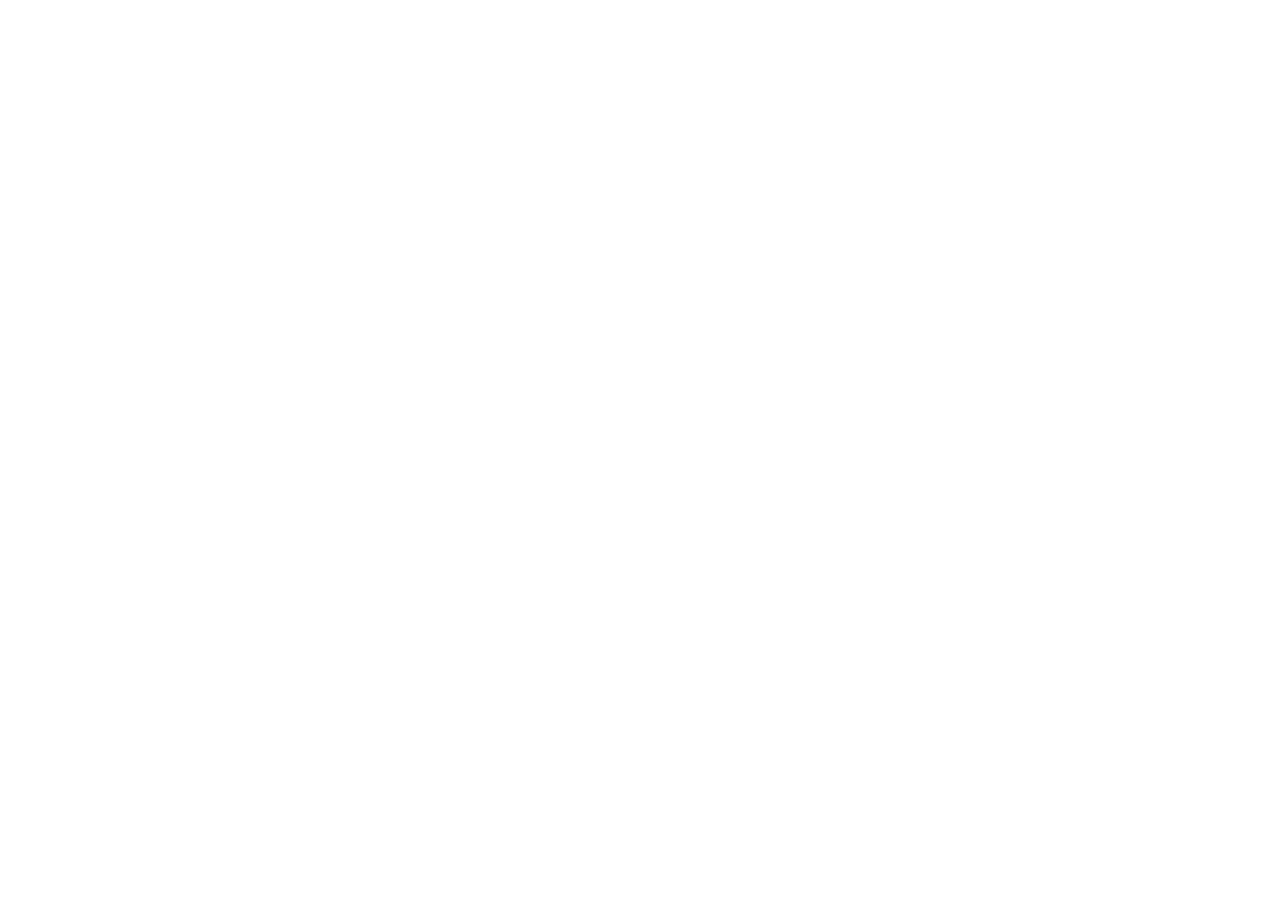
==== index.html @ e1b2fcd1 "Update index.html" ====
<!DOCTYPE html>
<html>
<head>
    <meta charset="UTF-8">
    <meta name="viewport" content="width=device-width, initial-scale=1.0">
    <title>Dédal des Couleurs - Galerie d'Art</title>
    <link rel="stylesheet" href="Code_CSS_DDC.css">
</head>
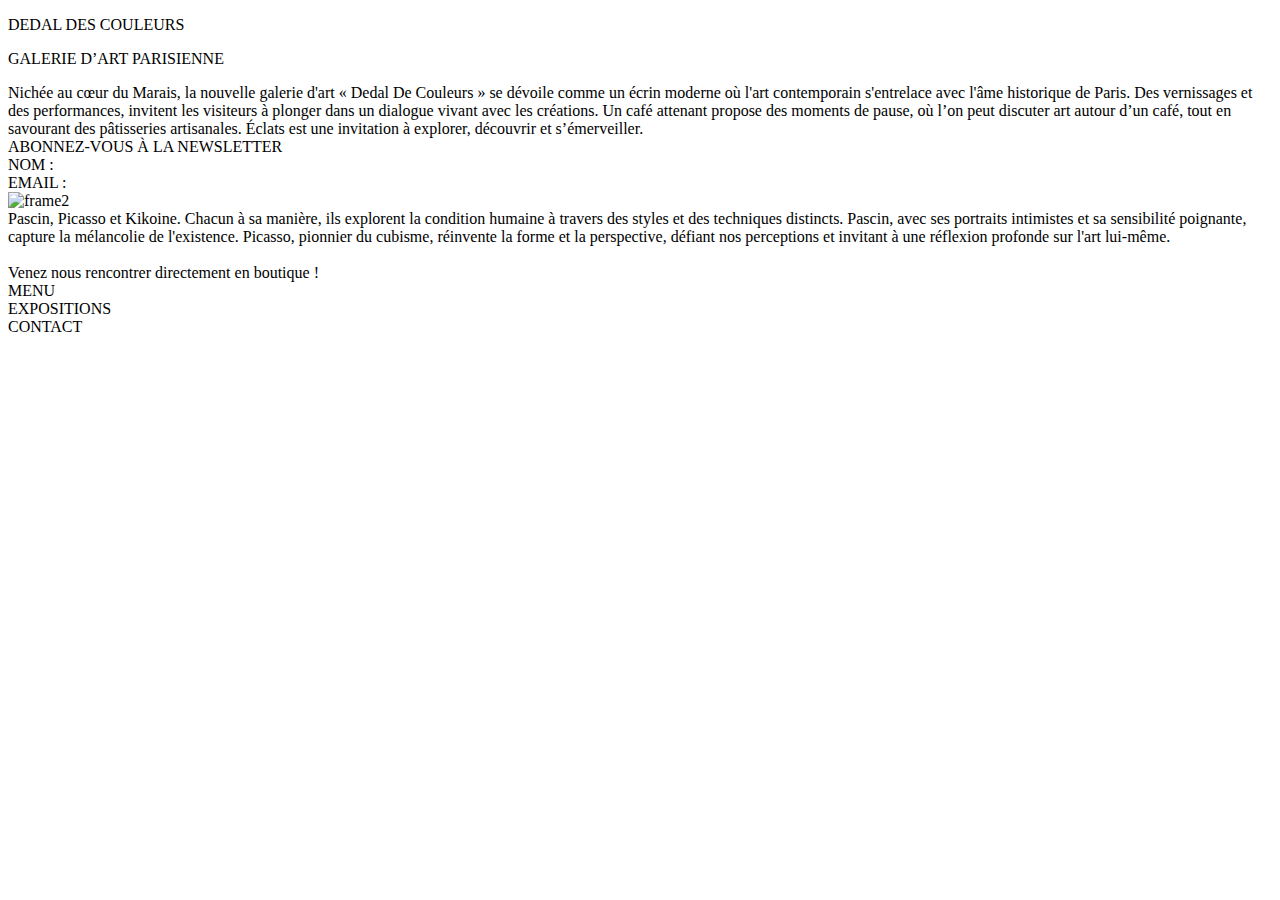
==== commit 97514ab6: "Update index.html" ====
--- a/index.html
+++ b/index.html
@@ -1,8 +1,49 @@
 <!DOCTYPE html>
 <html>
 <head>
-    <meta charset="UTF-8">
-    <meta name="viewport" content="width=device-width, initial-scale=1.0">
-    <title>Dédal des Couleurs - Galerie d'Art</title>
-    <link rel="stylesheet" href="Code_CSS_DDC.css">
+<meta charset="utf-8">
+<meta name="viewport" content="initial-scale=1, width=device-width">
+<link rel="stylesheet" href="./index.css" />
+<link rel="stylesheet" href="https://fonts.googleapis.com/css2?family=Jacques Francois:wght@400&display=swap" />
+<link rel="stylesheet" href="https://fonts.googleapis.com/css2?family=Otomanopee One:wght@400&display=swap" />
+<link rel="stylesheet" href="https://fonts.googleapis.com/css2?family=Inter:wght@400&display=swap" />
 </head>
+<body>
+<div class="macbook-air-1">
+<div class="macbook-air-1-inner">
+<div class="frame-child">
+</div>
+</div>
+<div class="dedal-des-couleurs-container">
+<p class="dedal-des-couleurs">DEDAL DES COULEURS </p>
+<p class="dedal-des-couleurs">GALERIE D’ART PARISIENNE</p>
+</div>
+<div class="niche-au-cur-du-marais-la-n-wrapper">
+<div class="niche-au-cur">Nichée au cœur du Marais, la nouvelle galerie d'art « Dedal De Couleurs » se dévoile comme un écrin moderne où l'art contemporain s'entrelace avec l'âme historique de Paris. Des vernissages et des performances, invitent les visiteurs à plonger dans un dialogue vivant avec les créations. Un café attenant propose des moments de pause, où l’on peut discuter art autour d’un café, tout en savourant des pâtisseries artisanales. Éclats est une invitation à explorer, découvrir et s’émerveiller.</div>
+</div>
+<div class="frame-parent">
+<div class="abonnez-vous-la-newsletter-wrapper">
+<div class="abonnez-vous-la">ABONNEZ-VOUS À LA NEWSLETTER </div>
+</div>
+<div class="frame-item">
+</div>
+<div class="frame-inner">
+</div>
+<div class="nom">NOM : </div>
+<div class="email">EMAIL :</div>
+</div>
+<img src="art galerie/Frame 2.jpg" alt="frame2">
+<img class="macbook-air-1-item" alt="" src="Frame 10.png">
+<img class="frame-icon" alt="" src="Frame 9.png">
+<img class="macbook-air-1-child1" alt="" src="Frame 8.png">
+<div class="pascin-picasso-et-kikoine-ch-wrapper">
+<div class="pascin-picasso-et">Pascin, Picasso et Kikoine. Chacun à sa manière, ils explorent la condition humaine à travers des styles et des techniques distincts. Pascin, avec ses portraits intimistes et sa sensibilité poignante, capture la mélancolie de l'existence. Picasso, pionnier du cubisme, réinvente la forme et la perspective, défiant nos perceptions et invitant à une réflexion profonde sur l'art lui-même.</div>
+</div>
+<img class="macbook-air-1-child2" alt="" src="Frame 12.png">
+<div class="venez-nous-rencontrer">Venez nous rencontrer directement en boutique !</div>
+<div class="menu">MENU </div>
+<div class="expositions">EXPOSITIONS</div>
+<div class="contact">CONTACT</div>
+</div>
+</body>
+</html>
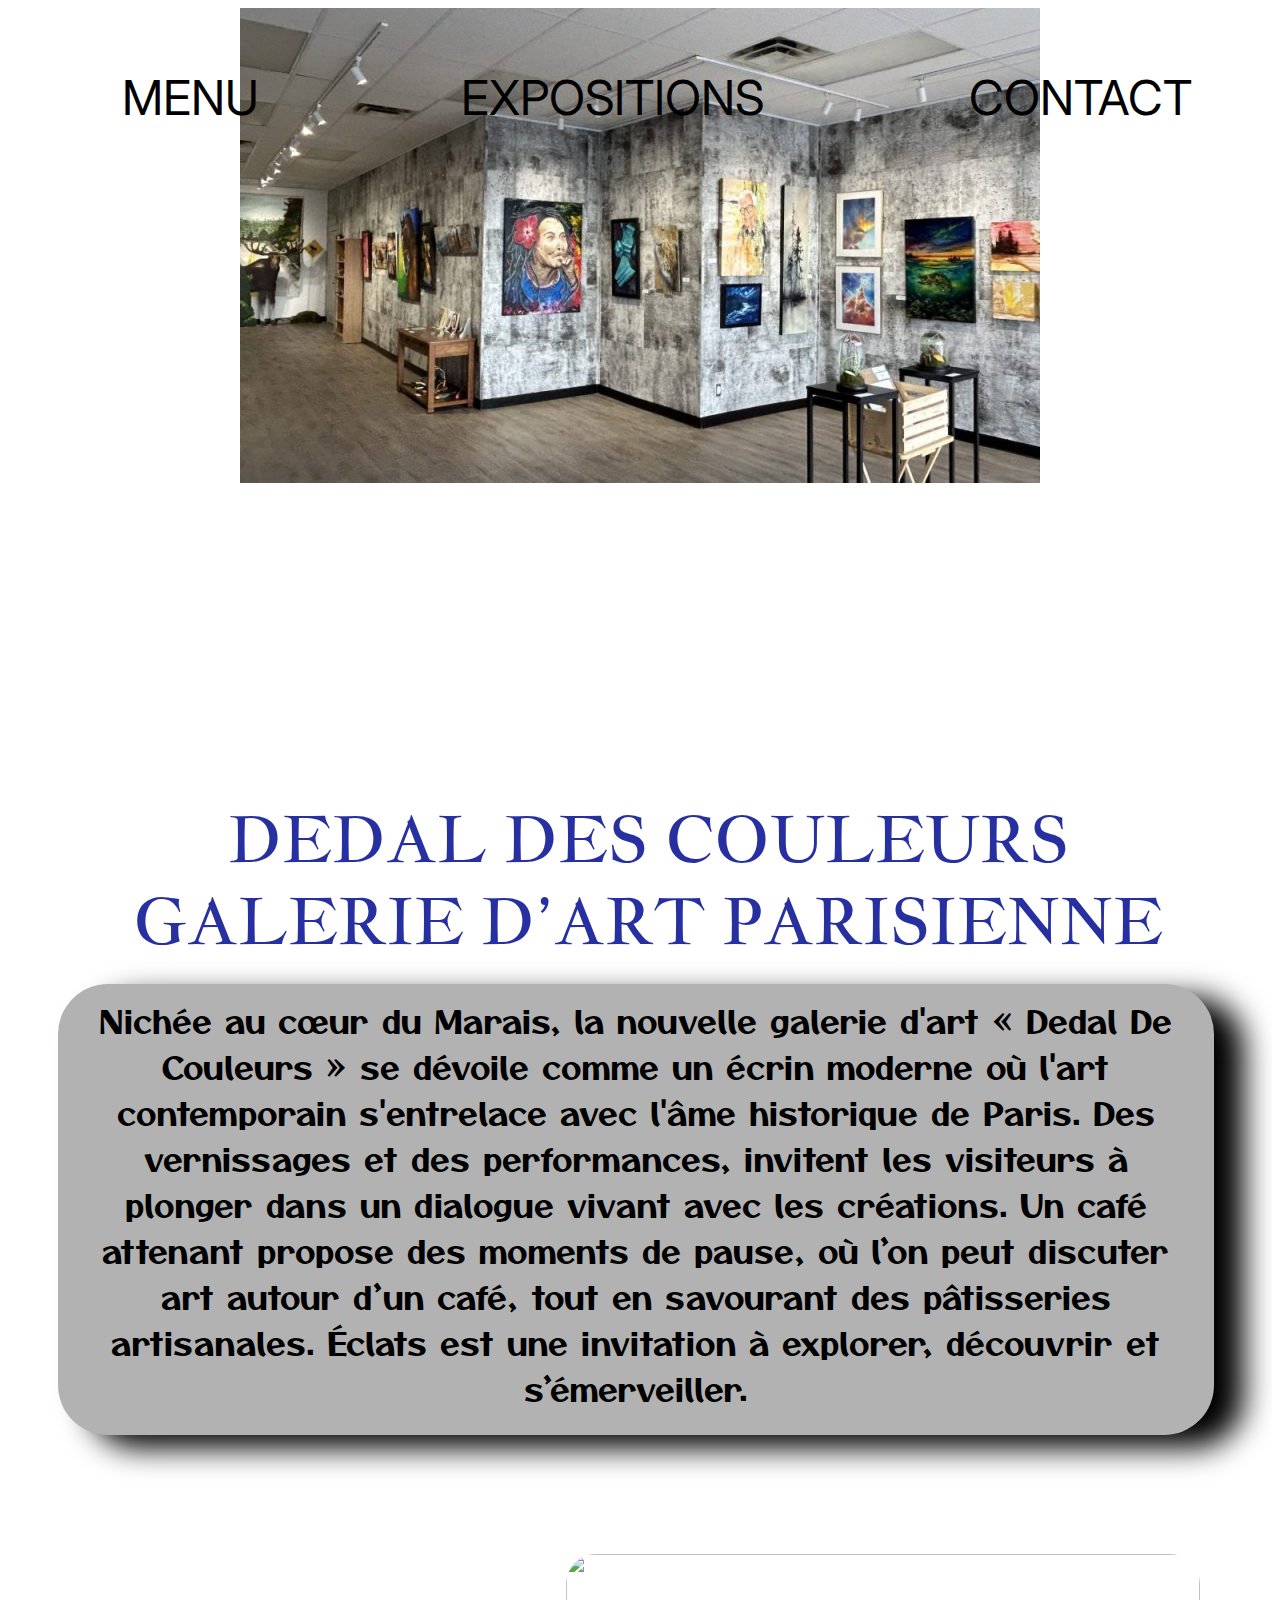
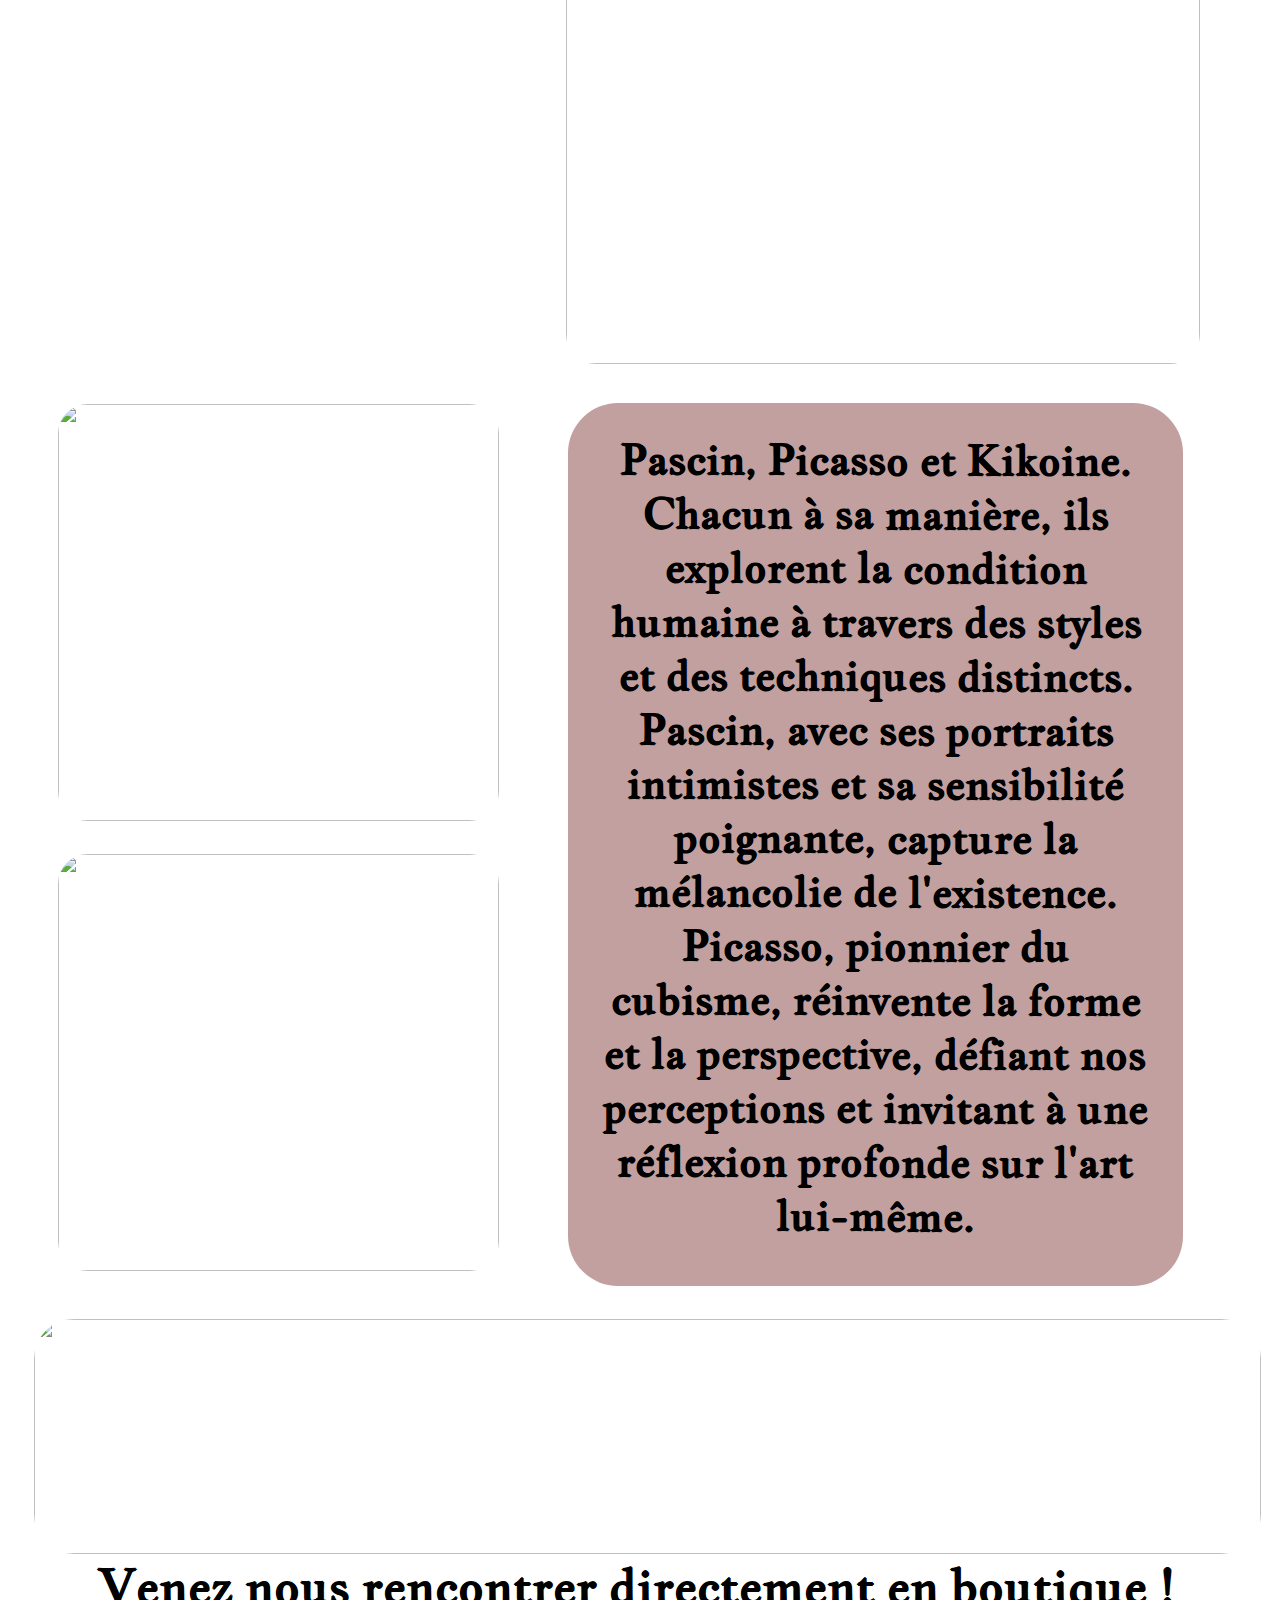
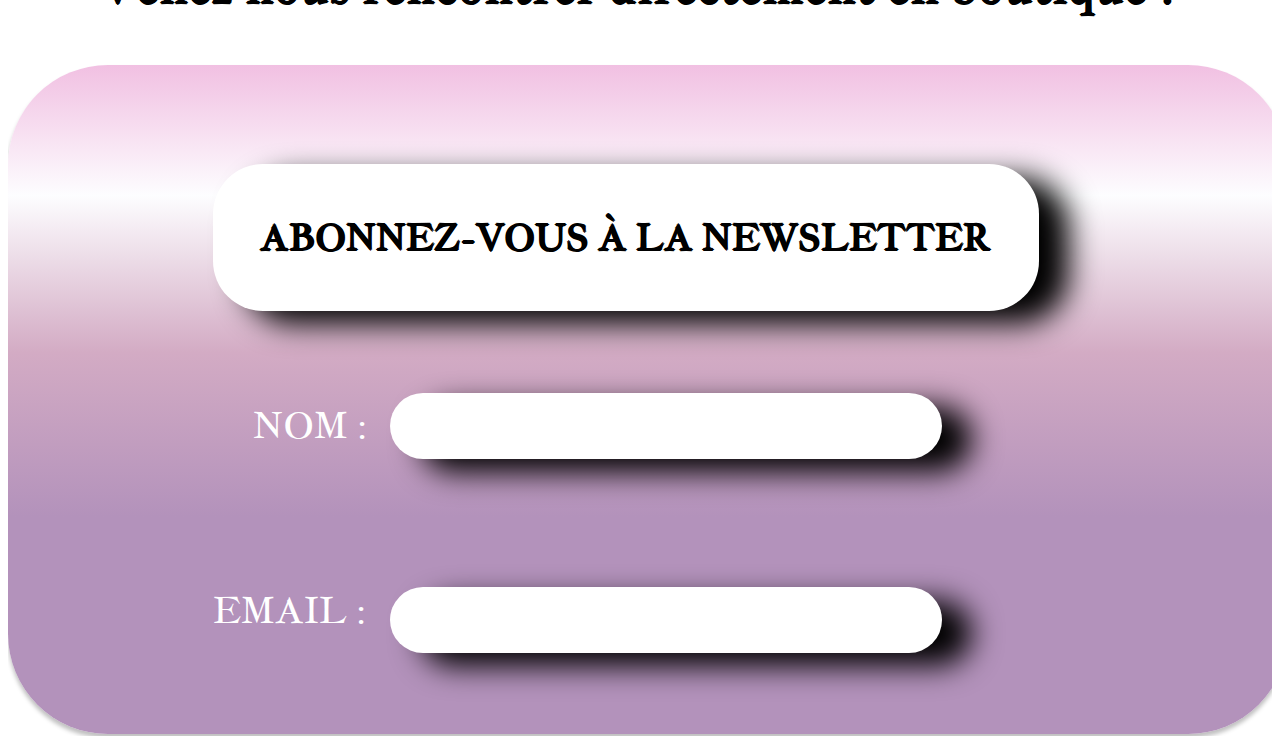
==== commit f5a428d4: "Add files via upload" ====
--- a/index.html
+++ b/index.html
@@ -1,49 +1,49 @@
-<!DOCTYPE html>
-<html>
-<head>
-<meta charset="utf-8">
-<meta name="viewport" content="initial-scale=1, width=device-width">
-<link rel="stylesheet" href="./index.css" />
-<link rel="stylesheet" href="https://fonts.googleapis.com/css2?family=Jacques Francois:wght@400&display=swap" />
-<link rel="stylesheet" href="https://fonts.googleapis.com/css2?family=Otomanopee One:wght@400&display=swap" />
-<link rel="stylesheet" href="https://fonts.googleapis.com/css2?family=Inter:wght@400&display=swap" />
-</head>
-<body>
-<div class="macbook-air-1">
-<div class="macbook-air-1-inner">
-<div class="frame-child">
-</div>
-</div>
-<div class="dedal-des-couleurs-container">
-<p class="dedal-des-couleurs">DEDAL DES COULEURS </p>
-<p class="dedal-des-couleurs">GALERIE D’ART PARISIENNE</p>
-</div>
-<div class="niche-au-cur-du-marais-la-n-wrapper">
-<div class="niche-au-cur">Nichée au cœur du Marais, la nouvelle galerie d'art « Dedal De Couleurs » se dévoile comme un écrin moderne où l'art contemporain s'entrelace avec l'âme historique de Paris. Des vernissages et des performances, invitent les visiteurs à plonger dans un dialogue vivant avec les créations. Un café attenant propose des moments de pause, où l’on peut discuter art autour d’un café, tout en savourant des pâtisseries artisanales. Éclats est une invitation à explorer, découvrir et s’émerveiller.</div>
-</div>
-<div class="frame-parent">
-<div class="abonnez-vous-la-newsletter-wrapper">
-<div class="abonnez-vous-la">ABONNEZ-VOUS À LA NEWSLETTER </div>
-</div>
-<div class="frame-item">
-</div>
-<div class="frame-inner">
-</div>
-<div class="nom">NOM : </div>
-<div class="email">EMAIL :</div>
-</div>
-<img src="art galerie/Frame 2.jpg" alt="frame2">
-<img class="macbook-air-1-item" alt="" src="Frame 10.png">
-<img class="frame-icon" alt="" src="Frame 9.png">
-<img class="macbook-air-1-child1" alt="" src="Frame 8.png">
-<div class="pascin-picasso-et-kikoine-ch-wrapper">
-<div class="pascin-picasso-et">Pascin, Picasso et Kikoine. Chacun à sa manière, ils explorent la condition humaine à travers des styles et des techniques distincts. Pascin, avec ses portraits intimistes et sa sensibilité poignante, capture la mélancolie de l'existence. Picasso, pionnier du cubisme, réinvente la forme et la perspective, défiant nos perceptions et invitant à une réflexion profonde sur l'art lui-même.</div>
-</div>
-<img class="macbook-air-1-child2" alt="" src="Frame 12.png">
-<div class="venez-nous-rencontrer">Venez nous rencontrer directement en boutique !</div>
-<div class="menu">MENU </div>
-<div class="expositions">EXPOSITIONS</div>
-<div class="contact">CONTACT</div>
-</div>
-</body>
-</html>
+<!DOCTYPE html>
+<html>
+<head>
+<meta charset="utf-8">
+<meta name="viewport" content="initial-scale=1, width=device-width">
+<link rel="stylesheet" href="./index.css" />
+<link rel="stylesheet" href="https://fonts.googleapis.com/css2?family=Jacques Francois:wght@400&display=swap" />
+<link rel="stylesheet" href="https://fonts.googleapis.com/css2?family=Otomanopee One:wght@400&display=swap" />
+<link rel="stylesheet" href="https://fonts.googleapis.com/css2?family=Inter:wght@400&display=swap" />
+</head>
+<body>
+<div class="macbook-air-1">
+<div class="macbook-air-1-inner">
+<div class="frame-child">
+</div>
+</div>
+<div class="dedal-des-couleurs-container">
+<p class="dedal-des-couleurs">DEDAL DES COULEURS </p>
+<p class="dedal-des-couleurs">GALERIE D’ART PARISIENNE</p>
+</div>
+<div class="niche-au-cur-du-marais-la-n-wrapper">
+<div class="niche-au-cur">Nichée au cœur du Marais, la nouvelle galerie d'art « Dedal De Couleurs » se dévoile comme un écrin moderne où l'art contemporain s'entrelace avec l'âme historique de Paris. Des vernissages et des performances, invitent les visiteurs à plonger dans un dialogue vivant avec les créations. Un café attenant propose des moments de pause, où l’on peut discuter art autour d’un café, tout en savourant des pâtisseries artisanales. Éclats est une invitation à explorer, découvrir et s’émerveiller.</div>
+</div>
+<div class="frame-parent">
+<div class="abonnez-vous-la-newsletter-wrapper">
+<div class="abonnez-vous-la">ABONNEZ-VOUS À LA NEWSLETTER </div>
+</div>
+<div class="frame-item">
+</div>
+<div class="frame-inner">
+</div>
+<div class="nom">NOM : </div>
+<div class="email">EMAIL :</div>
+</div>
+<img src="galerie/Frame 2.jpg" alt="frame2">
+<img class="macbook-air-1-item" alt="" src="Frame 10.png">
+<img class="frame-icon" alt="" src="Frame 9.png">
+<img class="macbook-air-1-child1" alt="" src="Frame 8.png">
+<div class="pascin-picasso-et-kikoine-ch-wrapper">
+<div class="pascin-picasso-et">Pascin, Picasso et Kikoine. Chacun à sa manière, ils explorent la condition humaine à travers des styles et des techniques distincts. Pascin, avec ses portraits intimistes et sa sensibilité poignante, capture la mélancolie de l'existence. Picasso, pionnier du cubisme, réinvente la forme et la perspective, défiant nos perceptions et invitant à une réflexion profonde sur l'art lui-même.</div>
+</div>
+<img class="macbook-air-1-child2" alt="" src="Frame 12.png">
+<div class="venez-nous-rencontrer">Venez nous rencontrer directement en boutique !</div>
+<div class="menu">MENU </div>
+<div class="expositions">EXPOSITIONS</div>
+<div class="contact">CONTACT</div>
+</div>
+</body>
+</html>--- a/index.css
+++ b/index.css
@@ -0,0 +1,226 @@
+.frame-child {
+  	position: absolute;
+  	top: 713px;
+  	left: 97px;
+  	background-color: #000;
+  	width: 1270px;
+  	height: 3179px;
+  	overflow: hidden;
+}
+.macbook-air-1-inner {
+  	position: absolute;
+  	top: 179px;
+  	left: -57px;
+  	width: 1337px;
+  	height: 597px;
+  	overflow: hidden;
+  	background-image: url('Frame 2');
+  	background-size: cover;
+  	background-repeat: no-repeat;
+  	background-position: top;
+}
+.dedal-des-couleurs {
+  	margin: 0;
+}
+.dedal-des-couleurs-container {
+  	position: absolute;
+  	top: 790px;
+  	left: 125px;
+  	font-size: 64px;
+  	color: rgba(15, 26, 151, 0.9);
+}
+.niche-au-cur {
+  	position: absolute;
+  	top: 13px;
+  	left: 33px;
+  	display: inline-block;
+  	width: 1089px;
+  	height: 426px;
+}
+.niche-au-cur-du-marais-la-n-wrapper {
+  	position: absolute;
+  	top: 976px;
+  	left: 50px;
+  	box-shadow: 30px 13px 30px #000;
+  	border-radius: 50px;
+  	background-color: #b2b2b2;
+  	width: 1156px;
+  	height: 451px;
+  	overflow: hidden;
+  	font-size: 32px;
+  	font-family: 'Otomanopee One';
+}
+.abonnez-vous-la {
+  	position: absolute;
+  	top: 50px;
+  	left: 47px;
+  	text-shadow: 1px 0 0 #000, 0 1px 0 #000, -1px 0 0 #000, 0 -1px 0 #000;
+}
+.abonnez-vous-la-newsletter-wrapper {
+  	position: absolute;
+  	top: 99px;
+  	left: 205px;
+  	box-shadow: 30px 13px 30px #000;
+  	border-radius: 50px;
+  	background-color: #fff;
+  	width: 826px;
+  	height: 147px;
+  	overflow: hidden;
+  	color: #000;
+}
+.frame-item {
+  	position: absolute;
+  	top: 328px;
+  	left: 382px;
+  	box-shadow: 30px 13px 30px #000;
+  	border-radius: 50px;
+  	background-color: #fff;
+  	width: 552px;
+  	height: 66px;
+  	overflow: hidden;
+}
+.frame-inner {
+  	position: absolute;
+  	top: 522px;
+  	left: 382px;
+  	box-shadow: 30px 13px 30px #000;
+  	border-radius: 50px;
+  	background-color: #fff;
+  	width: 552px;
+  	height: 66px;
+  	overflow: hidden;
+}
+.nom {
+  	position: absolute;
+  	top: 337px;
+  	left: 245px;
+}
+.email {
+  	position: absolute;
+  	top: 522px;
+  	left: 205px;
+}
+.frame-parent {
+  	position: absolute;
+  	top: 3257px;
+  	left: 0px;
+  	box-shadow: 0px 4px 4px rgba(0, 0, 0, 0.25);
+  	border-radius: 100px;
+  	background: linear-gradient(180deg, #f1c0e2, #fdfdff 19.5%, #d3abc4 43%, #b392bb 67.5%);
+  	width: 1280px;
+  	height: 669px;
+  	overflow: hidden;
+  	font-size: 36px;
+  	color: #fff;
+}
+.frame2 {
+  	position: absolute;
+  	top: 1546px;
+  	left: 50px;
+  	border-radius: 30px;
+  	width: 441px;
+  	height: 417px;
+  	overflow: hidden;
+  	object-fit: cover;
+}
+.macbook-air-1-item {
+  	position: absolute;
+  	top: 1546px;
+  	left: 558px;
+  	border-radius: 30px;
+  	width: 634px;
+  	height: 410px;
+  	overflow: hidden;
+  	object-fit: cover;
+}
+.frame-icon {
+  	position: absolute;
+  	top: 2446px;
+  	left: 50px;
+  	border-radius: 30px;
+  	width: 441px;
+  	height: 417px;
+  	overflow: hidden;
+  	object-fit: cover;
+}
+.macbook-air-1-child1 {
+  	position: absolute;
+  	top: 1996px;
+  	left: 50px;
+  	border-radius: 30px;
+  	width: 441px;
+  	height: 417px;
+  	overflow: hidden;
+  	object-fit: cover;
+}
+.pascin-picasso-et {
+  	position: absolute;
+  	top: 28.74px;
+  	left: 30.43px;
+  	display: inline-block;
+  	width: 557.1px;
+  	text-shadow: 1px 0 0 #000, 0 1px 0 #000, -1px 0 0 #000, 0 -1px 0 #000;
+  	transform:  rotate(0.1deg);
+  	transform-origin: 0 0;
+}
+.pascin-picasso-et-kikoine-ch-wrapper {
+  	position: absolute;
+  	top: 1995px;
+  	left: 560px;
+  	border-radius: 50px;
+  	background-color: #c2a0a0;
+  	width: 615px;
+  	height: 883px;
+  	overflow: hidden;
+  	font-size: 42px;
+}
+.macbook-air-1-child2 {
+  	position: absolute;
+  	top: 2911px;
+  	left: 26px;
+  	border-radius: 40px;
+  	width: 1227px;
+  	height: 235px;
+  	overflow: hidden;
+  	object-fit: cover;
+}
+.venez-nous-rencontrer {
+  	position: absolute;
+  	top: 3146px;
+  	left: 90px;
+  	text-shadow: 1px 0 0 #000, 0 1px 0 #000, -1px 0 0 #000, 0 -1px 0 #000;
+}
+.menu {
+  	position: absolute;
+  	top: 60px;
+  	left: 114px;
+  	font-family: Inter;
+  	text-align: left;
+  	display: inline-block;
+  	width: 152px;
+}
+.expositions {
+  	position: absolute;
+  	top: 60px;
+  	left: 453px;
+  	font-family: Inter;
+  	text-align: left;
+}
+.contact {
+  	position: absolute;
+  	top: 60px;
+  	left: 961px;
+  	font-family: Inter;
+  	text-align: left;
+}
+.macbook-air-1 {
+  	width: 100%;
+  	position: relative;
+  	background-color: #fff;
+  	height: 3928px;
+  	overflow: hidden;
+  	text-align: center;
+  	font-size: 48px;
+  	color: #000;
+  	font-family: 'Jacques Francois';
+}
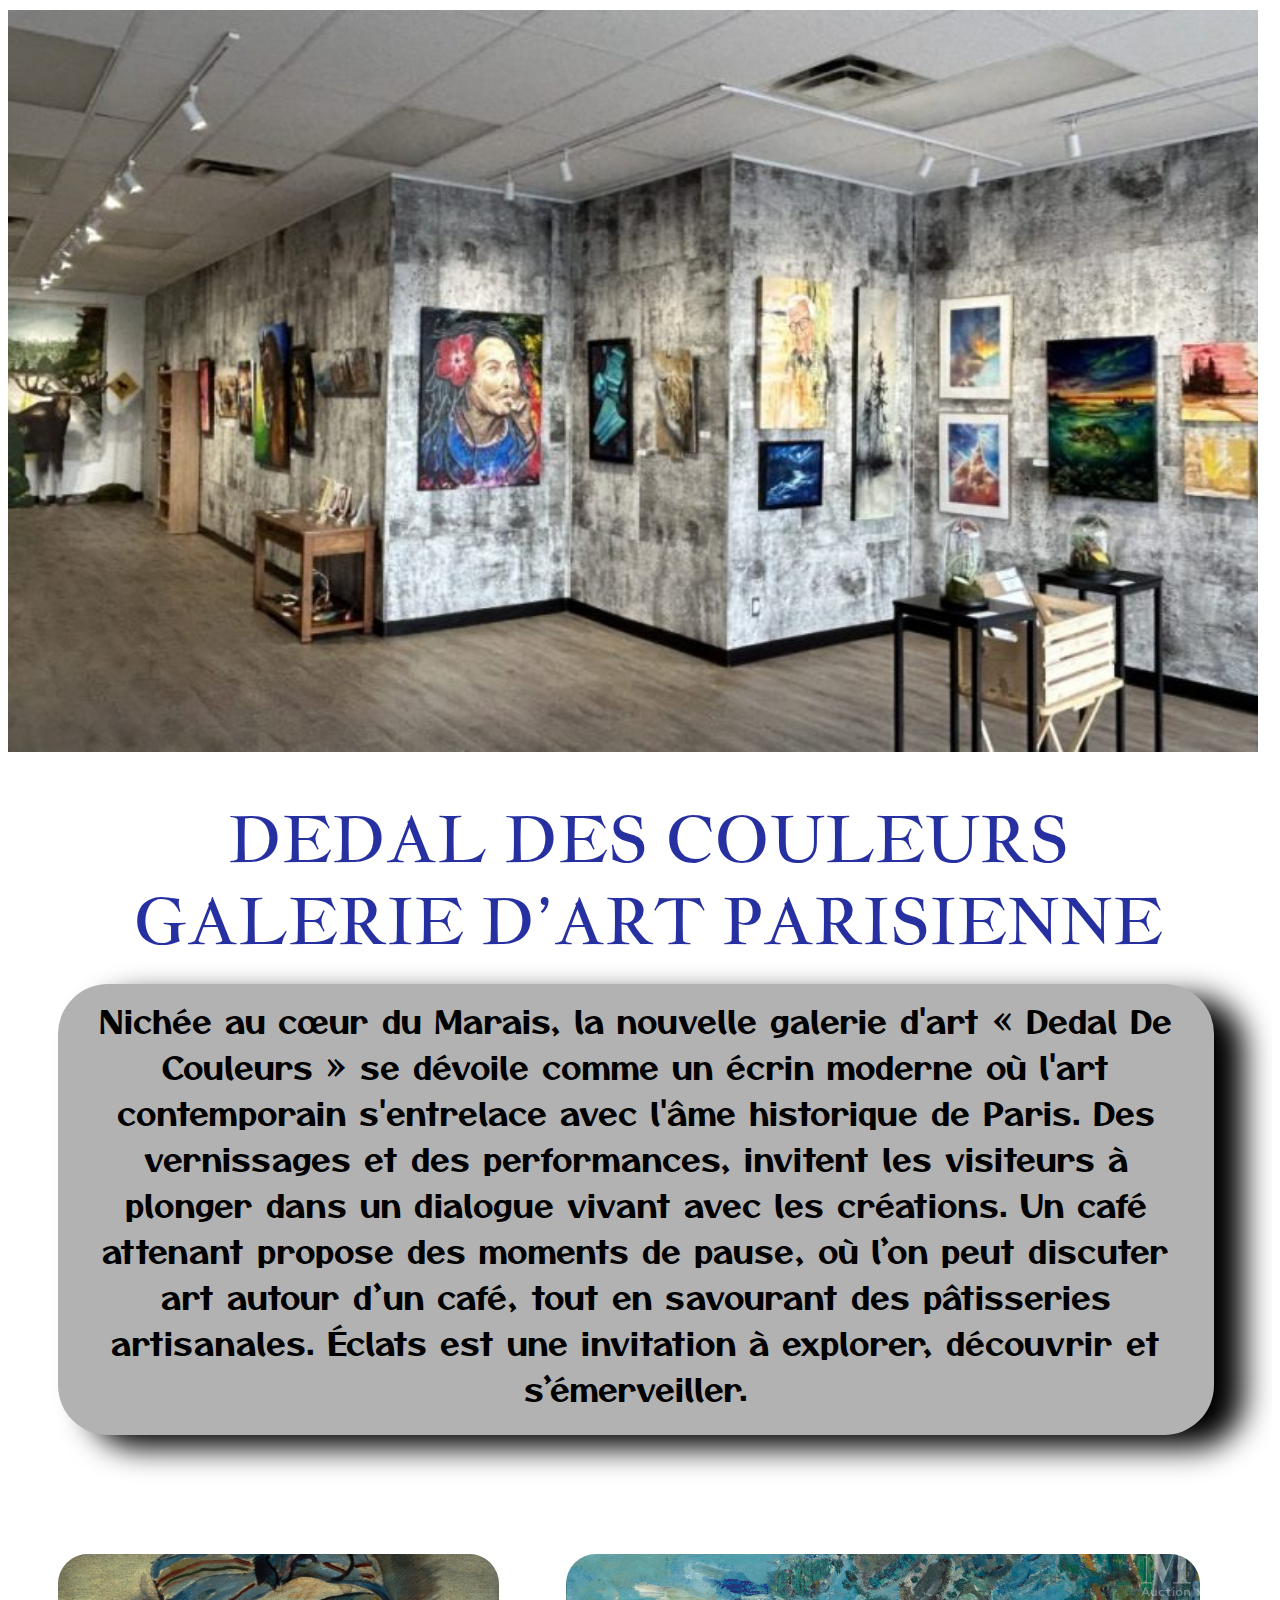
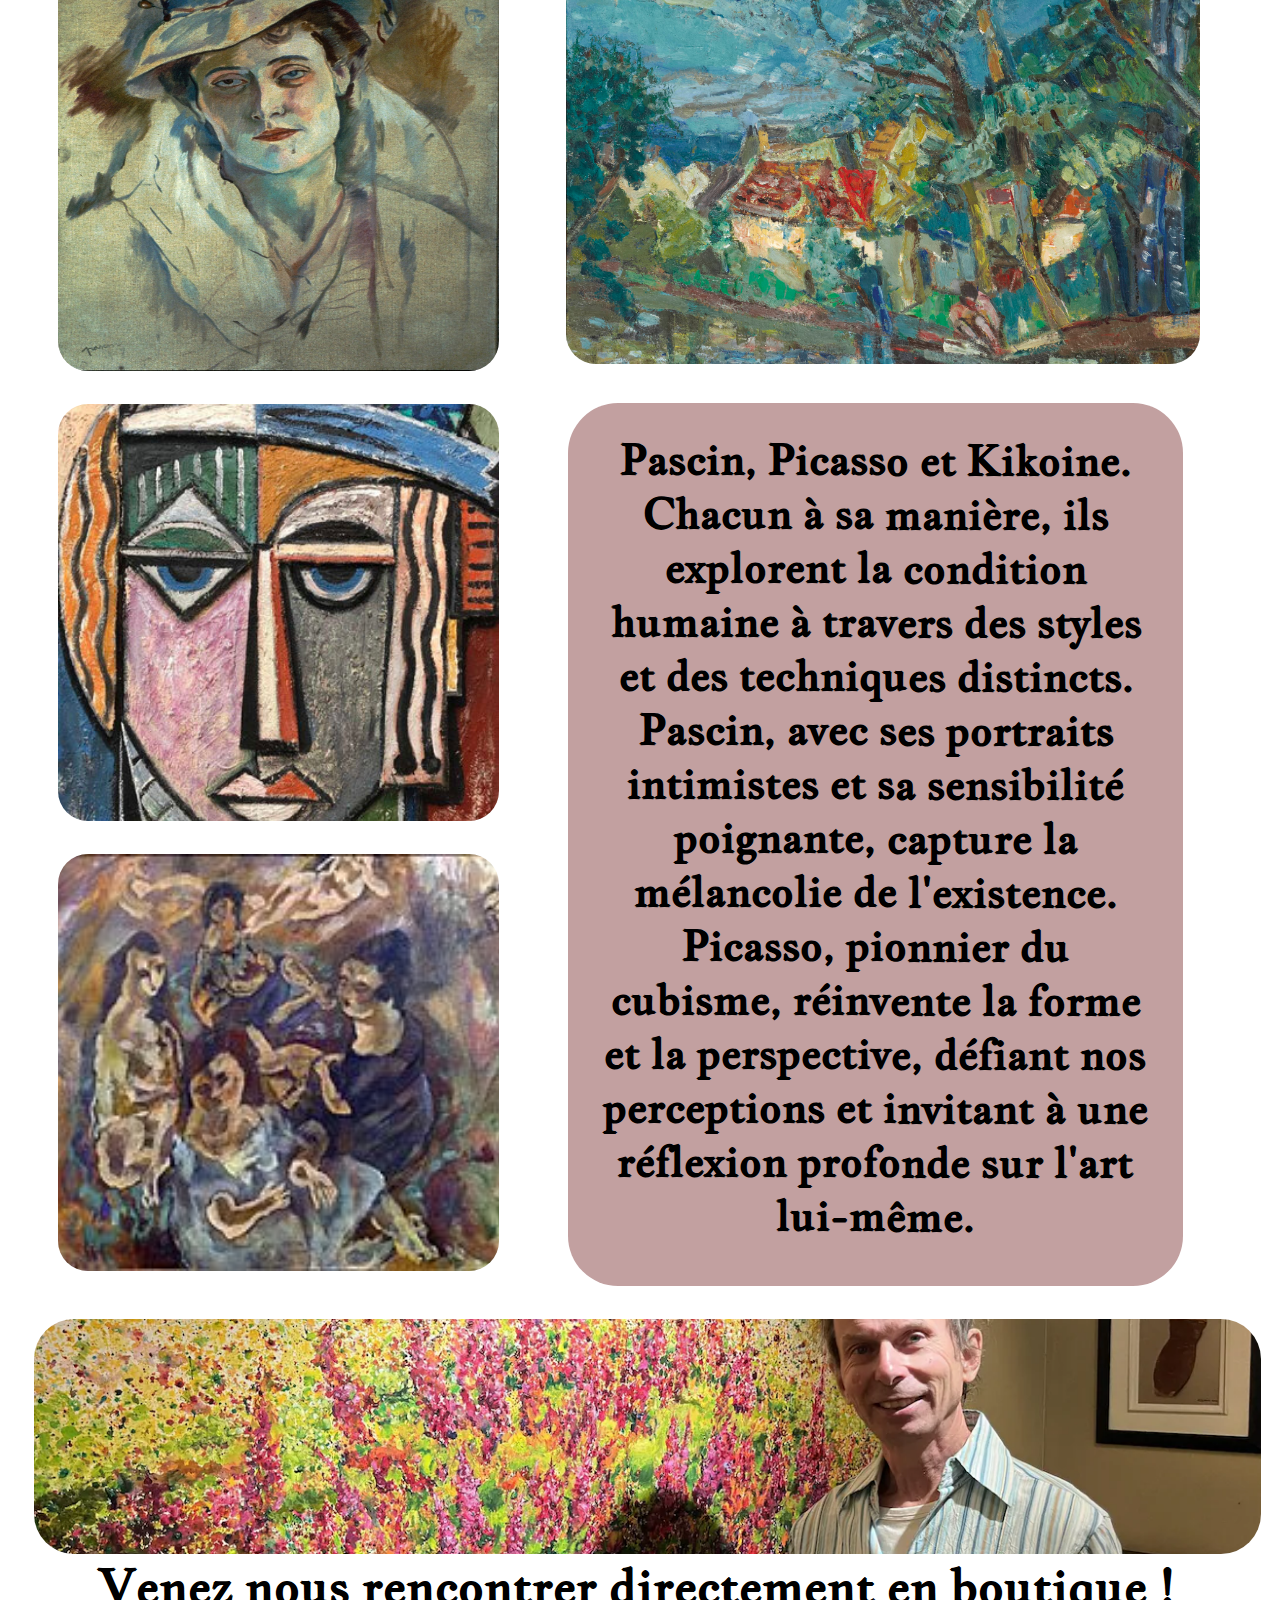
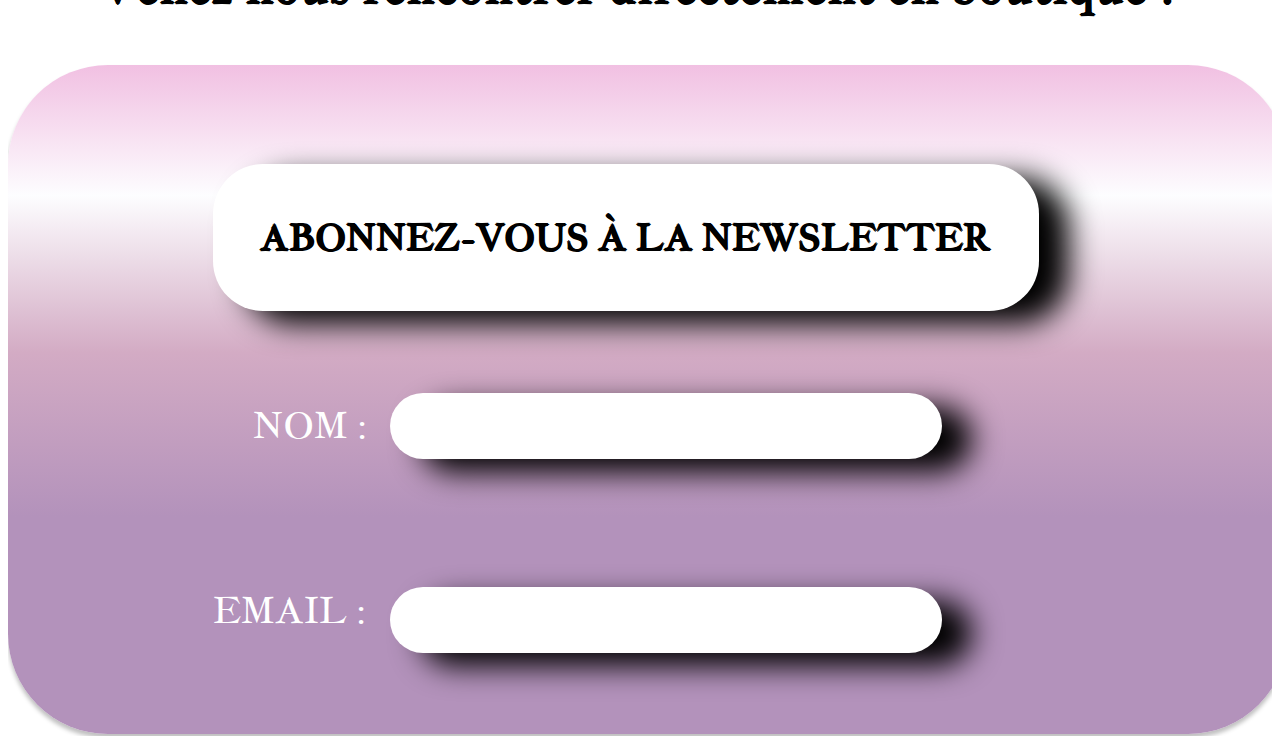
==== commit 723f3e2e: "Add files via upload" ====
--- a/index.html
+++ b/index.html
@@ -12,7 +12,12 @@
 <div class="macbook-air-1">
 <div class="macbook-air-1-inner">
 <div class="frame-child">
-</div>
+</div> 
+<navul>
+    <div class="menu">MENU </div>
+    <div class="expositions">EXPOSITIONS</div>
+    <div class="contact">CONTACT</div>
+</navul>
 </div>
 <div class="dedal-des-couleurs-container">
 <p class="dedal-des-couleurs">DEDAL DES COULEURS </p>
@@ -32,18 +37,16 @@
 <div class="nom">NOM : </div>
 <div class="email">EMAIL :</div>
 </div>
-<img src="galerie/Frame 2.jpg" alt="frame2">
-<img class="macbook-air-1-item" alt="" src="Frame 10.png">
-<img class="frame-icon" alt="" src="Frame 9.png">
-<img class="macbook-air-1-child1" alt="" src="Frame 8.png">
+<img class="frame2" alt="image de présentation et d'accueil" src="galerie/Frame 2.jpg">
+<img class="frame7" alt="tableau et peinture" src="galerie/Frame 7.jpg">
+<img class="macbook-air-1-item" alt="tableau et peinture" src="galerie/Frame 10.jpg">
+<img class="frame-icon" alt="tableau et peinture" src="galerie/Frame 9.jpg">
+<img class="macbook-air-1-child1" alt="" src="galerie/Frame 8.jpeg">
 <div class="pascin-picasso-et-kikoine-ch-wrapper">
 <div class="pascin-picasso-et">Pascin, Picasso et Kikoine. Chacun à sa manière, ils explorent la condition humaine à travers des styles et des techniques distincts. Pascin, avec ses portraits intimistes et sa sensibilité poignante, capture la mélancolie de l'existence. Picasso, pionnier du cubisme, réinvente la forme et la perspective, défiant nos perceptions et invitant à une réflexion profonde sur l'art lui-même.</div>
 </div>
-<img class="macbook-air-1-child2" alt="" src="Frame 12.png">
+<img class="macbook-air-1-child2" alt="présentation et photo du propriétaire" src="galerie/Frame 12.jpeg.webp">
 <div class="venez-nous-rencontrer">Venez nous rencontrer directement en boutique !</div>
-<div class="menu">MENU </div>
-<div class="expositions">EXPOSITIONS</div>
-<div class="contact">CONTACT</div>
 </div>
 </body>
 </html>--- a/index.css
+++ b/index.css
@@ -113,15 +113,27 @@
   	font-size: 36px;
   	color: #fff;
 }
+.frame7 {
+position: absolute;
+top: 1546px;;
+left:50px;
+border-radius: 30px;
+width: 441px;
+height: 417px;
+flex-shrink: 0;
+background: url(<path-to-image>) lightgray 50% 
+}
+
 .frame2 {
-  	position: absolute;
-  	top: 1546px;
-  	left: 50px;
-  	border-radius: 30px;
-  	width: 441px;
-  	height: 417px;
-  	overflow: hidden;
-  	object-fit: cover;
+	position: absolute;
+	z-index: 0px;
+	top: 2px;
+	width: 1250px;
+	display: inline-flex;
+	left: 0%;
+	padding: 0px 0px 0px 0px;
+	justify-content: flex-end;
+	align-items: center;
 }
 .macbook-air-1-item {
   	position: absolute;
@@ -224,3 +236,13 @@
   	color: #000;
   	font-family: 'Jacques Francois';
 }
+/* Responsive design */ 
+	@media (max-width: 768px) {
+		navul {
+			/*flex-direction: column; */
+			background-color: aqua;
+}
+		form {
+			gap: 15px;
+}
+}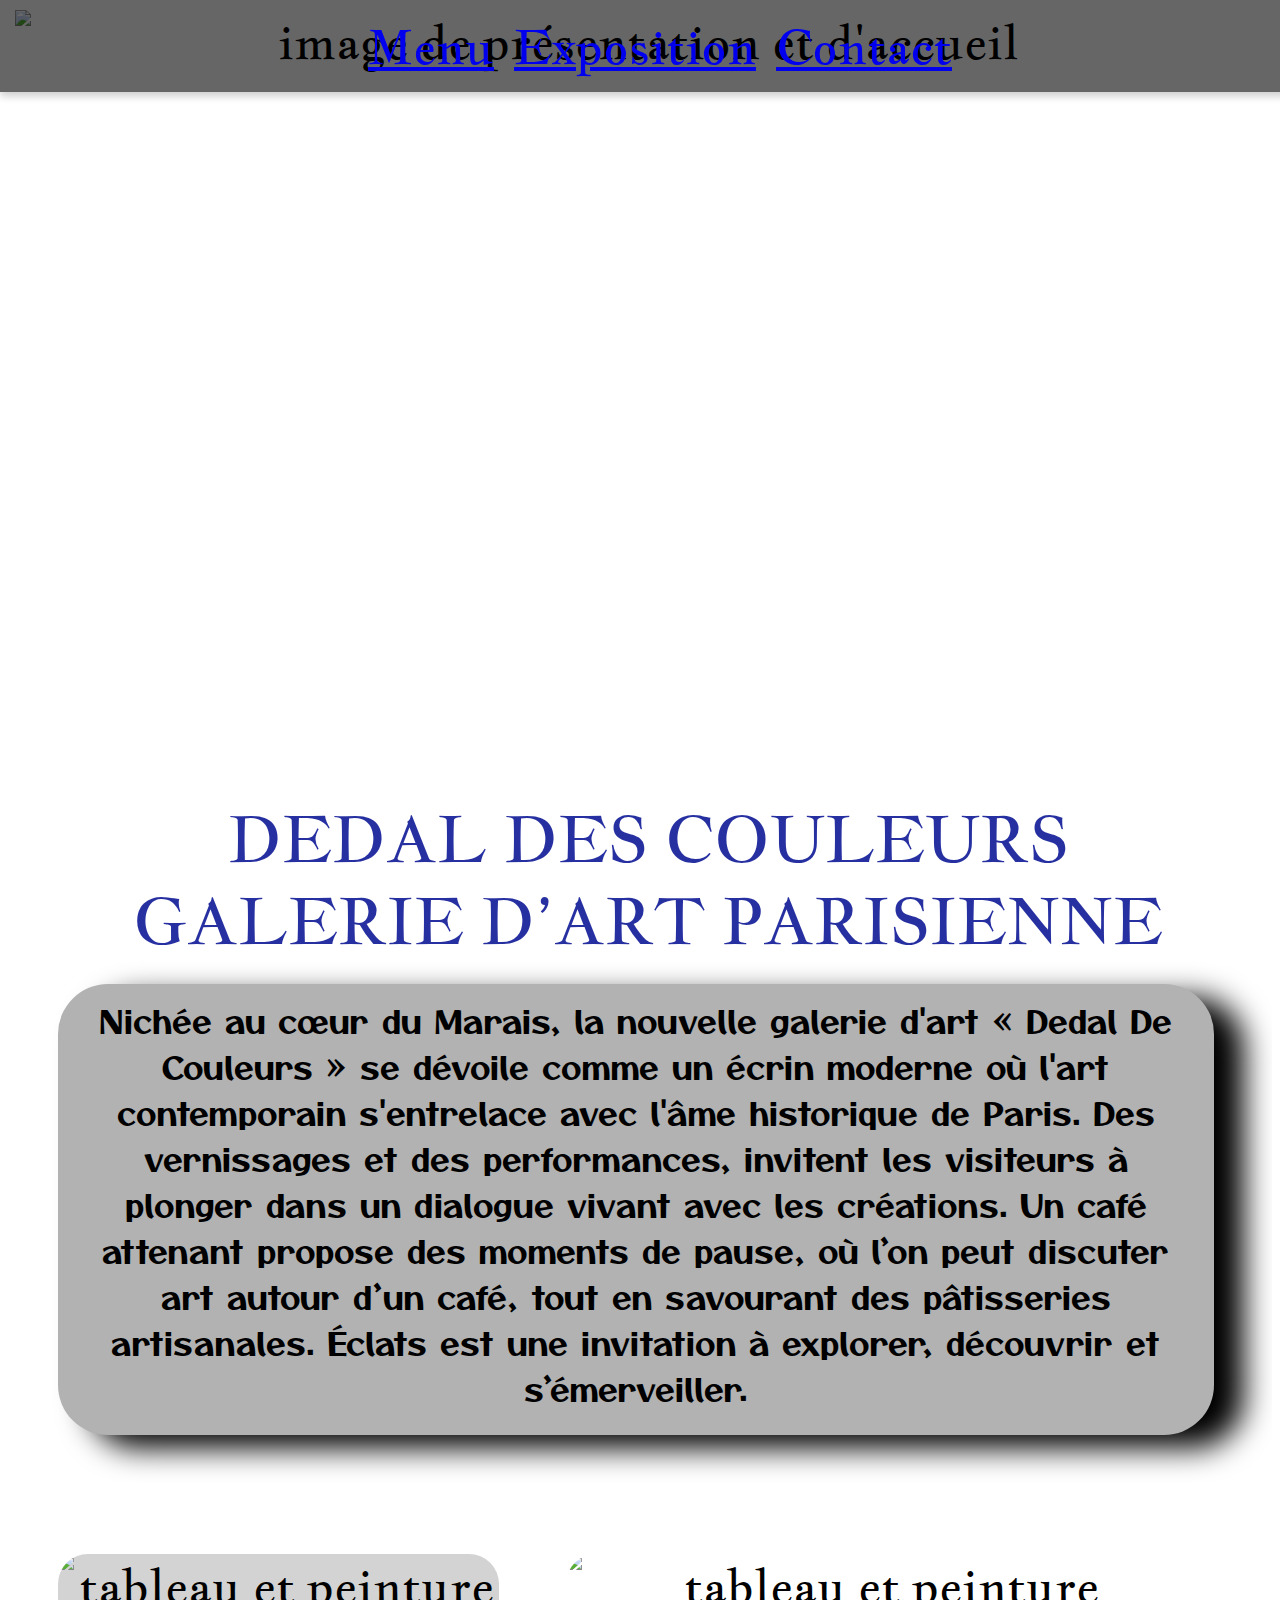
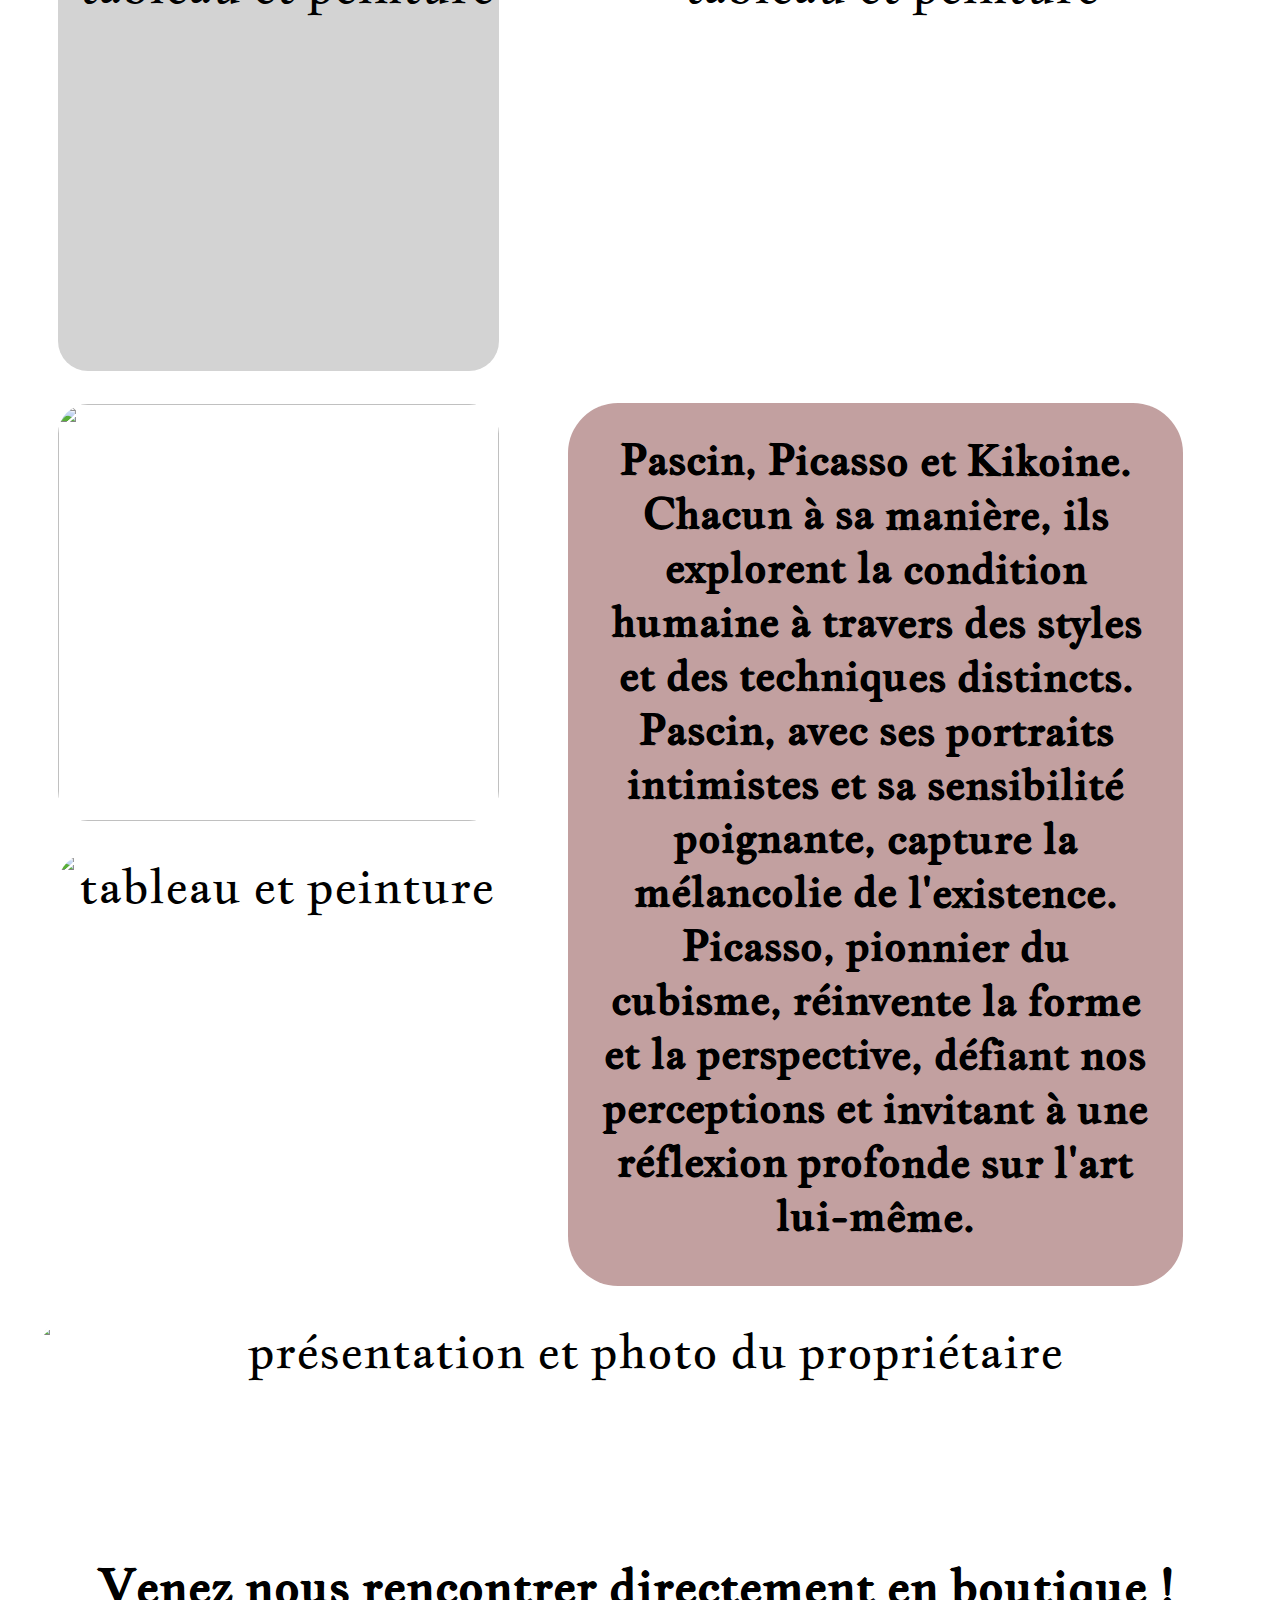
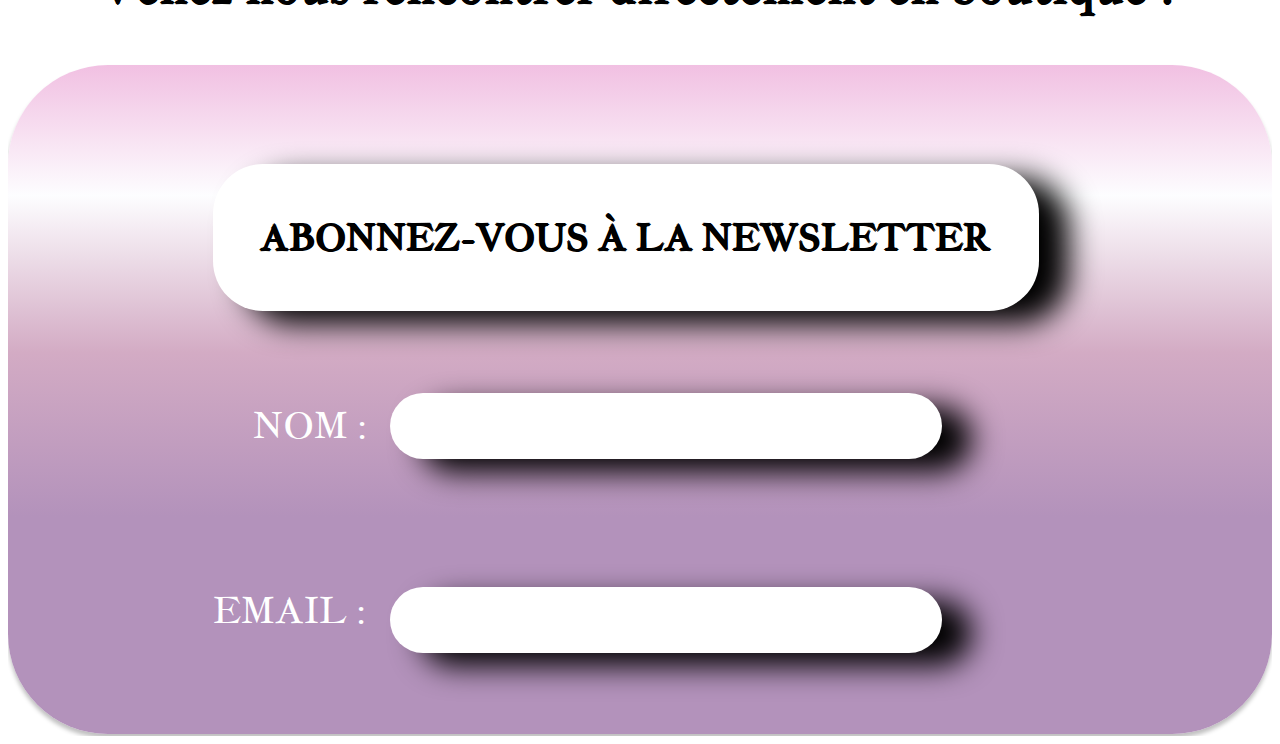
==== commit 09ea05a8: "Add files via upload" ====
--- a/index.html
+++ b/index.html
@@ -13,11 +13,11 @@
 <div class="macbook-air-1-inner">
 <div class="frame-child">
 </div> 
-<navul>
-    <div class="menu">MENU </div>
-    <div class="expositions">EXPOSITIONS</div>
-    <div class="contact">CONTACT</div>
-</navul>
+    <div class="menu">
+        <a href="#menu">Menu</a>
+        <a href="#exposition">Exposition</a>
+        <a href="#contact">Contact</a>
+    </div>
 </div>
 <div class="dedal-des-couleurs-container">
 <p class="dedal-des-couleurs">DEDAL DES COULEURS </p>
--- a/index.css
+++ b/index.css
@@ -1,4 +1,5 @@
 .frame-child {
+	max-width: 100%; /* Image responsive */
   	position: absolute;
   	top: 713px;
   	left: 97px;
@@ -8,6 +9,7 @@
   	overflow: hidden;
 }
 .macbook-air-1-inner {
+	max-width: 100%; /* Image responsive */
   	position: absolute;
   	top: 179px;
   	left: -57px;
@@ -20,9 +22,11 @@
   	background-position: top;
 }
 .dedal-des-couleurs {
+	max-width: 100%; /* Image responsive */
   	margin: 0;
 }
 .dedal-des-couleurs-container {
+	max-width: 100%; /* Image responsive */
   	position: absolute;
   	top: 790px;
   	left: 125px;
@@ -30,6 +34,7 @@
   	color: rgba(15, 26, 151, 0.9);
 }
 .niche-au-cur {
+	max-width: 100%; /* Image responsive */
   	position: absolute;
   	top: 13px;
   	left: 33px;
@@ -38,6 +43,7 @@
   	height: 426px;
 }
 .niche-au-cur-du-marais-la-n-wrapper {
+	max-width: 100%; /* Image responsive */
   	position: absolute;
   	top: 976px;
   	left: 50px;
@@ -51,12 +57,14 @@
   	font-family: 'Otomanopee One';
 }
 .abonnez-vous-la {
+	max-width: 100%; /* Image responsive */
   	position: absolute;
   	top: 50px;
   	left: 47px;
   	text-shadow: 1px 0 0 #000, 0 1px 0 #000, -1px 0 0 #000, 0 -1px 0 #000;
 }
 .abonnez-vous-la-newsletter-wrapper {
+	max-width: 100%; /* Image responsive */
   	position: absolute;
   	top: 99px;
   	left: 205px;
@@ -69,6 +77,7 @@
   	color: #000;
 }
 .frame-item {
+	max-width: 100%; /* Image responsive */
   	position: absolute;
   	top: 328px;
   	left: 382px;
@@ -80,6 +89,7 @@
   	overflow: hidden;
 }
 .frame-inner {
+	max-width: 100%; /* Image responsive */
   	position: absolute;
   	top: 522px;
   	left: 382px;
@@ -91,16 +101,19 @@
   	overflow: hidden;
 }
 .nom {
+    max-width: 100%; /* Image responsive */
   	position: absolute;
   	top: 337px;
   	left: 245px;
 }
 .email {
+	max-width: 100%; /* Image responsive */
   	position: absolute;
   	top: 522px;
   	left: 205px;
 }
 .frame-parent {
+	max-width: 100%; /* Image responsive */
   	position: absolute;
   	top: 3257px;
   	left: 0px;
@@ -114,6 +127,7 @@
   	color: #fff;
 }
 .frame7 {
+max-width: 100%; /* Image responsive */
 position: absolute;
 top: 1546px;;
 left:50px;
@@ -125,7 +139,9 @@
 }
 
 .frame2 {
-	position: absolute;
+	max-width: 100%; /* Image responsive */
+	background-image: url(galerie/Frame\ 2.jpg);
+	position: relative;
 	z-index: 0px;
 	top: 2px;
 	width: 1250px;
@@ -136,6 +152,7 @@
 	align-items: center;
 }
 .macbook-air-1-item {
+	max-width: 100%; /* Image responsive */
   	position: absolute;
   	top: 1546px;
   	left: 558px;
@@ -146,6 +163,7 @@
   	object-fit: cover;
 }
 .frame-icon {
+	max-width: 100%; /* Image responsive */
   	position: absolute;
   	top: 2446px;
   	left: 50px;
@@ -156,6 +174,7 @@
   	object-fit: cover;
 }
 .macbook-air-1-child1 {
+	max-width: 100%; /* Image responsive */
   	position: absolute;
   	top: 1996px;
   	left: 50px;
@@ -166,6 +185,7 @@
   	object-fit: cover;
 }
 .pascin-picasso-et {
+	max-width: 100%; /* Image responsive */
   	position: absolute;
   	top: 28.74px;
   	left: 30.43px;
@@ -176,6 +196,7 @@
   	transform-origin: 0 0;
 }
 .pascin-picasso-et-kikoine-ch-wrapper {
+	max-width: 100%; /* Image responsive */
   	position: absolute;
   	top: 1995px;
   	left: 560px;
@@ -187,6 +208,7 @@
   	font-size: 42px;
 }
 .macbook-air-1-child2 {
+	max-width: 100%; /* Image responsive */
   	position: absolute;
   	top: 2911px;
   	left: 26px;
@@ -197,33 +219,25 @@
   	object-fit: cover;
 }
 .venez-nous-rencontrer {
+	max-width: 100%; /* Image responsive */
   	position: absolute;
   	top: 3146px;
   	left: 90px;
   	text-shadow: 1px 0 0 #000, 0 1px 0 #000, -1px 0 0 #000, 0 -1px 0 #000;
 }
 .menu {
-  	position: absolute;
-  	top: 60px;
-  	left: 114px;
-  	font-family: Inter;
-  	text-align: left;
-  	display: inline-block;
-  	width: 152px;
-}
-.expositions {
-  	position: absolute;
-  	top: 60px;
-  	left: 453px;
-  	font-family: Inter;
-  	text-align: left;
-}
-.contact {
-  	position: absolute;
-  	top: 60px;
-  	left: 961px;
-  	font-family: Inter;
-  	text-align: left;
+    position: fixed; /* Fixe le menu en haut de la page */
+    top: 0;
+    left: 0;
+    width: 100%; /* Le menu prend toute la largeur */
+    background-color: rgba(0, 0, 0, 0.6); /* Fond semi-transparent */
+    color: rgb(136, 137, 133); /* Couleur du texte */
+    z-index: 10; /* Toujours au-dessus de l'image */
+    padding: 15px 20px;
+    display: flex; /* Permet d'aligner les éléments horizontalement */
+    justify-content: center; /* Centre les liens horizontalement */
+    gap: 20px; /* Espacement entre les liens */
+    box-shadow: 0 4px 8px rgba(0, 0, 0, 0.2); /* Ajoute une ombre */
 }
 .macbook-air-1 {
   	width: 100%;
@@ -236,13 +250,25 @@
   	color: #000;
   	font-family: 'Jacques Francois';
 }
-/* Responsive design */ 
-	@media (max-width: 768px) {
-		navul {
-			/*flex-direction: column; */
-			background-color: aqua;
-}
-		form {
-			gap: 15px;
-}
-}+@media (max-width: 480px) {
+    body {
+        font-size: 12px;
+    }
+
+    .menu {
+        display: none; /* Cacher un menu par exemple */
+    }
+
+    .header {
+        text-align: center;
+    }
+	img {
+        max-width: 100%;
+        height: auto;
+    }
+	.container, .image-wrapper {
+		max-width: 100%; /* S'adapte à la largeur de l'écran */
+		overflow: hidden; /* Empêche le débordement */
+	}
+	}
+
